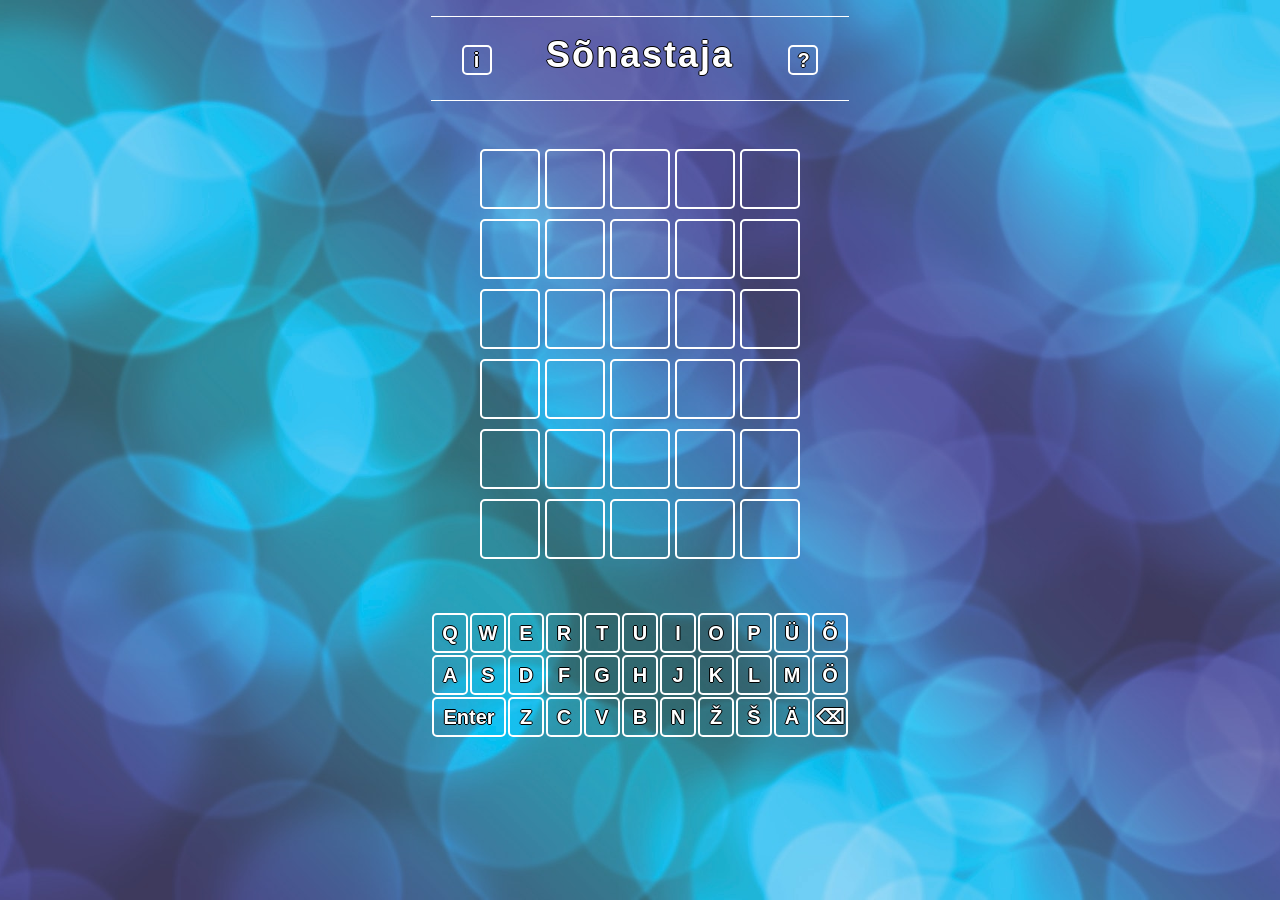
==== index.html @ de5a1a43 "Add files via upload" ====
<!DOCTYPE html>
<html lang="en">
<head>
  <!-- Global site tag (gtag.js) - Google Analytics -->
  <script async src="https://www.googletagmanager.com/gtag/js?id=G-Q1YTVF3C4T"></script>
  <script>
    window.dataLayer = window.dataLayer || [];
    function gtag(){dataLayer.push(arguments);}
    gtag('js', new Date());

    gtag('config', 'G-Q1YTVF3C4T');
  </script>
  <title>Sõnastaja</title>
  <meta charset="UTF-8">
  <meta name="viewport" content="width=device-width, initial-scale=0.86, maximum-scale=5.0, minimum-scale=0.86">
  <link rel="shortcut icon" type="image/jpg" href="favicon.png">
  <link rel="stylesheet" href="https://stackpath.bootstrapcdn.com/bootstrap/4.3.1/css/bootstrap.min.css">
  <script src="https://ajax.aspnetcdn.com/ajax/jQuery/jquery-3.3.1.min.js"></script>
  <script src="https://stackpath.bootstrapcdn.com/bootstrap/4.3.1/js/bootstrap.min.js"></script>
  <script>
      $(document).ready(function(){
        if(document.cookie.indexOf("modal_shown") >=0){
          //nothing
        } else
        {
        $("#subscribe").modal('show');
        document.cookie="modal_shown=seen";
        }
      });
  </script>
  <link rel="stylesheet" href="sonastaja.css">
  <script src="sonastaja.js"></script>
</head>
<body>
  <div id="subscribe" class="modal fade">
    <div class="modal-dialog">
      <div class="modal-content">
        <div class="modal-header">
          <p class="modal-title"><br>
          <b>Kuidas mängida?</b></p><button type="button" class="close" data-dismiss="modal">×</button>
        </div>
        <div class="modal-body">
          <b>REEGLID</b><br><br>
          <p>Arva arvuti poolt valitud sõna ära kuue katsega.</p><br>
          <p>Iga oletus peab olema kehtiv viietäheline sõna. Esitamiseks vajuta ENTER nuppu.</p><br>
          <p>Pärast iga arvamist muutub ruutude värv, mis näitab, kui lähedal teie oletus sellele sõnale on.</p><br>
          <b>NÄITED</b><br><br>
          <img src="1.png" alt="1">
          <p>A-täht on sõnas ja õiges kohas.</p>
          <img src="2.png" alt="2">
          <p>S-täht on sõnas, kuid vales kohas.</p>
          <img src="3.png" alt="3">
          <p>Ükski nendest tähtedest pole sõnas üheski kohas.</p>
        </div>
      </div>
    </div>
  </div>

  <div id="info" class="modal fade">
    <div class="modal-dialog">
      <div class="modal-content">
        <div class="modal-header">
          <p class="modal-title"><br>
            <button onclick="printWord()" class="btn default"><b>Info</b></button><br></p><button type="button" class="close" data-dismiss="modal">×</button>
        </div>
        <div class="modal-body">
          <p>Inspiratsioon:&nbsp;<a href="https://www.nytimes.com/games/wordle/index.html" target="_blank">NYT&nbsp;-&nbsp;Wordle</a></p><br>
          <p>Sõnastikud:&nbsp;<a href="http://www.eki.ee/tarkvara/wordlist/" target="_blank">EKI.ee</a>,&nbsp;<a href="https://sonaveeb.ee/teacher-tools/#/vocabulary?page=1" target="_blank">Sonaveeb.ee</a></p>
        </div>
      </div>
    </div>
  </div>
  <hr>
  <button class="ava" type="button" data-toggle="modal" data-target="#info">i</button> <h1 id="title" class="center-block">Sõnastaja</h1> <button class="ava" type="button" data-toggle="modal" data-target="#subscribe">?</button>
  <hr>
  <br>
  <div id="board" class="center-block"></div>
  <br>
  <h1 id="answer" class="center-block"></h1> <button id="resa" class="ava2" onclick="restart()" style="display: none;">↺</button>
</body>
</html>
---- sonastaja.css ----
body {
    font-family: Arial, "Arial Black", sans-serif;
    text-align: center;
    min-height: 100%;
    min-width: 100%;
    background: url(bg.jpg) no-repeat center center fixed; 
    background-size: cover;
    touch-action: manipulation;
    -webkit-touch-callout: none; /* iOS Safari */
    -webkit-user-select: none; /* Safari */
     -khtml-user-select: none; /* Konqueror HTML */
       -moz-user-select: none; /* Firefox */
        -ms-user-select: none; /* Internet Explorer/Edge */
            user-select: none; /* Non-prefixed version, currently
                                  supported by Chrome and Opera */
}

html {
    height: 100%;
    min-width: 100%;
}

hr {
    width: 418px;
    color: white;
    border-color: white;
}

#title {
    font-size: 36px;
    font-weight: bold;
    letter-spacing: 2px;
}

#board {
    width: 350px;
    height: 420px;
    margin: 0 auto;
    margin-top: 3px;
    display: flex;
    flex-wrap: wrap;
    justify-content: center;
    align-items: center;
}

.tile {
    /* Box */
    border: 2px solid white;
    width: 60px;
    height: 60px;
    margin: 2.5px;
    border-radius: 5px;

    /* Text */
    color: black;
    font-size: 36px;
    font-weight: bold;
    display: flex;
    justify-content: center;
    align-items: center;
    color: white;
    text-shadow: -1px 0 black, 0 1px black, 1px 0 black, 0 -1px black;
}

.correct {
    background-color: #6AAA64;
    color: white;
    border-color: white;
}

.present {
    background-color: #C9B458;
    color: white;
    border-color: white;
}

.absent {
    background-color: #787C7E;
    color: white;
    border-color:white;
}


.keyboard-row {
    width: 418px;

    margin: 0 auto;
    display: flex;
    flex-wrap: wrap;
    justify-content: center;
    align-items: center;
}

.key-tile {
    width: 36px;
    height: 40px;
    margin: 1px;
    border: 2px solid white;
    border-radius: 5px;

    /* Text */
    font-size: 20px;
    font-weight: bold;
    display: flex;
    justify-content: center;
    align-items: center;
    color: white;
    text-shadow: -1px 0 black, 0 1px black, 1px 0 black, 0 -1px black;
}

.enter-key-tile {
    width: 74px;
    height: 40px;
    margin: 1px;
    border: 2px solid white;
    border-radius: 5px;

    /* Text */
    font-size: 20px;
    font-weight: bold;
    display: flex;
    justify-content: center;
    align-items: center;
    color: white;
    text-shadow: -1px 0 black, 0 1px black, 1px 0 black, 0 -1px black;
}

h1 {
    color: white;
    text-shadow: -1px 0 black, 0 1px black, 1px 0 black, 0 -1px black;
    margin-right: 50px;
    margin-left: 50px;
    display: inline-block;
}

p {
    display: flex;
    justify-content: center;
    align-items: center;
}

img {
    max-width: 100%;
    height: auto;
    width: auto\9; /* ie8 */
    border-radius: 5px;
}

.ava {
    width: 30px;
    height: 30px;
    font-family:'Arial Black', sans-serif;
    font-size:20px;
    font-weight:bold;
    line-height:20px;
    align-items: center;
    color: white;
    text-shadow: -1px 0 black, 0 1px black, 1px 0 black, 0 -1px black;
    border: 2px solid white;
    border-radius:5px;
    padding:px;
    background-color: transparent;
    outline: 0 !important;
 }

 .ava2 {
    margin-bottom: 20px;
    width: 36px;
    height: 36px;
    font-family:'Arial Black', sans-serif;
    font-size: 27px;
    font-weight:bold;
    line-height:20px;
    align-items: center;
    color: white;
    text-shadow: -1px 0 black, 0 1px black, 1px 0 black, 0 -1px black;
    border: 2px solid white;
    border-radius:5px;
    padding:px;
    background-color: transparent;
    outline: 0 !important;
 }

 .btn {
    padding: 1px;
    border: none;
    background-color: inherit;
    display: inline-block;
  }
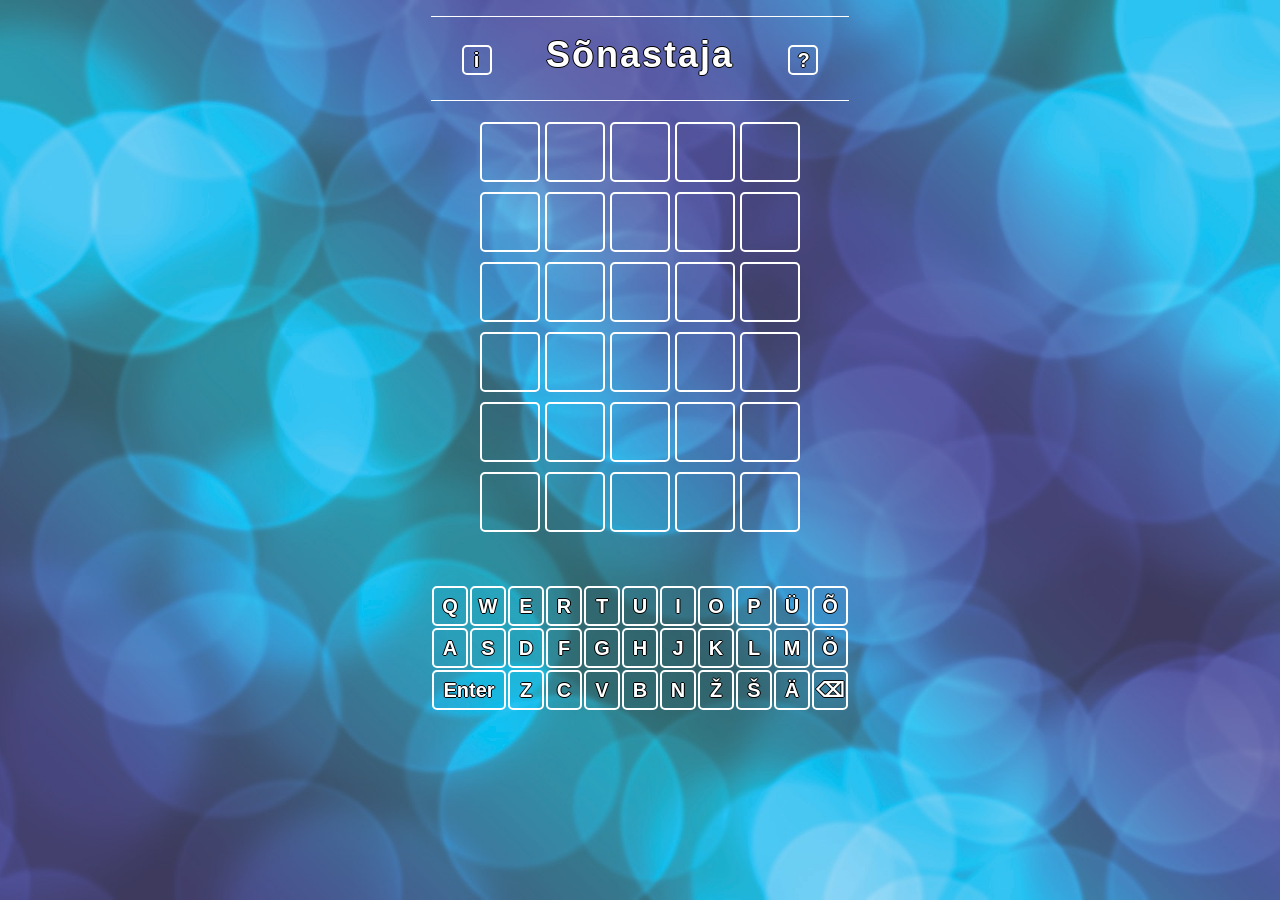
==== commit ae44ffb4: "Add files via upload" ====
--- a/index.html
+++ b/index.html
@@ -73,9 +73,8 @@
   <hr>
   <button class="ava" type="button" data-toggle="modal" data-target="#info">i</button> <h1 id="title" class="center-block">Sõnastaja</h1> <button class="ava" type="button" data-toggle="modal" data-target="#subscribe">?</button>
   <hr>
-  <br>
   <div id="board" class="center-block"></div>
   <br>
-  <h1 id="answer" class="center-block"></h1> <button id="resa" class="ava2" onclick="restart()" style="display: none;">↺</button>
+  <button id="copy" class="ava2" onclick="copy()" style="display: none;">❐</button> <h1 id="answer" class="center-block"></h1> <button id="resa" class="ava2" onclick="restart()" style="display: none;">↺</button>
 </body>
 </html>
--- a/sonastaja.css
+++ b/sonastaja.css
@@ -126,6 +126,9 @@
 }
 
 h1 {
+    font-family: Arial, "Arial Black", sans-serif;
+    font-weight:bold;
+    font-size: 36px;
     color: white;
     text-shadow: -1px 0 black, 0 1px black, 1px 0 black, 0 -1px black;
     margin-right: 50px;
@@ -164,19 +167,18 @@
  }
 
  .ava2 {
-    margin-bottom: 20px;
-    width: 36px;
-    height: 36px;
+    height: 30px;
+    margin-bottom: 17.6px;
     font-family:'Arial Black', sans-serif;
-    font-size: 27px;
+    font-size: 20px;
     font-weight:bold;
     line-height:20px;
     align-items: center;
+    justify-content: center;
     color: white;
     text-shadow: -1px 0 black, 0 1px black, 1px 0 black, 0 -1px black;
     border: 2px solid white;
     border-radius:5px;
-    padding:px;
     background-color: transparent;
     outline: 0 !important;
  }
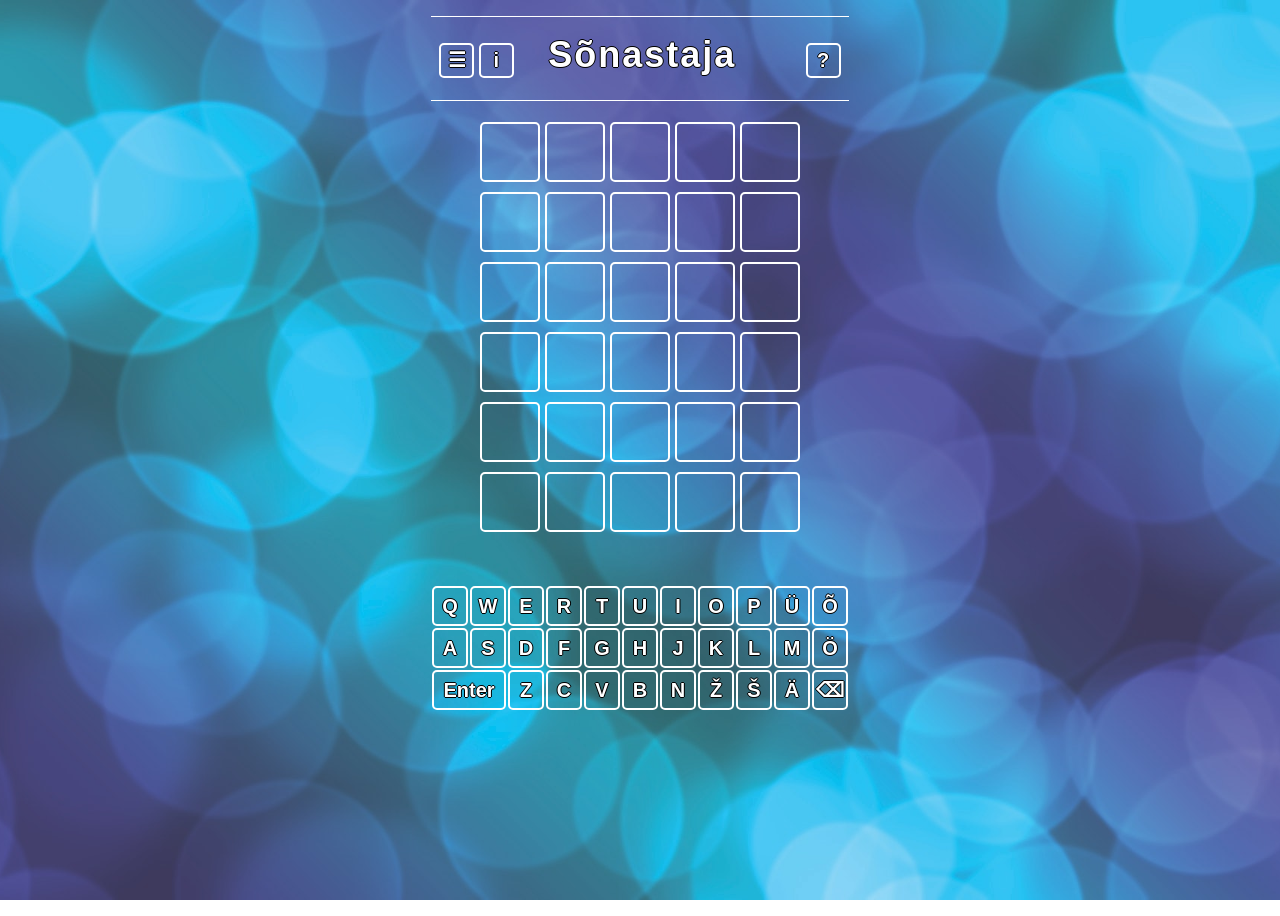
==== commit 344a201e: "Add files via upload" ====
--- a/index.html
+++ b/index.html
@@ -32,6 +32,7 @@
   <script src="sonastaja.js"></script>
 </head>
 <body>
+
   <div id="subscribe" class="modal fade">
     <div class="modal-dialog">
       <div class="modal-content">
@@ -70,11 +71,63 @@
       </div>
     </div>
   </div>
+
+  <div id="stat" class="modal fade">
+    <div class="modal-dialog">
+      <div class="modal-content">
+        <div class="modal-header">
+          <p class="modal-title"><br>
+          <b>Statistika</b></p> <button type="button" class="close" data-dismiss="modal">×</button><br>
+        </div>
+        <div class="modal-body">
+
+          <div>
+            <div class="statistic-container">
+              <div class="statistic" id="mängud">0</div>
+              <div class="label">Korda mängitud</div>
+            </div>
+
+            <div class="statistic-container">
+              <div class="statistic" id="protsent">0</div>
+              <div class="label">Võidu protsent</div>
+            </div>
+
+            <div class="statistic-container">
+              <div class="statistic" id="summa">0</div>
+              <div class="label">Punkti summa</div>
+            </div>
+          </div>
+
+          <br><div class="chart">
+            <div>
+              <p class="chart-p">1.</p> <span id="1" class="chart-tile" style="min-width: 0%; background-color: #0eeaff;">0</span>
+            </div>
+            <div>
+              <p class="chart-p">2.</p> <span id="2" class="chart-tile" style="min-width: 0%; background-color: #00bff1;">0</span>
+            </div>
+            <div>
+              <p class="chart-p">3.</p> <span id="3" class="chart-tile" style="min-width: 0%; background-color: #0094df;">0</span>
+            </div>
+            <div>
+              <p class="chart-p">4.</p> <span id="4" class="chart-tile" style="min-width: 0%; background-color: #0069c5;">0</span>
+            </div>
+            <div>
+              <p class="chart-p">5.</p> <span id="5" class="chart-tile" style="min-width: 0%; background-color: #003da1;">0</span>
+            </div>
+            <div>
+              <p class="chart-p">6.</p> <span id="6" class="chart-tile" style="min-width: 0%; background-color: #020873;">0</span>
+            </div>
+          </div>
+        </div>
+      </div>
+    </div>
+  </div>
+
   <hr>
-  <button class="ava" type="button" data-toggle="modal" data-target="#info">i</button> <h1 id="title" class="center-block">Sõnastaja</h1> <button class="ava" type="button" data-toggle="modal" data-target="#subscribe">?</button>
+  <button onclick="kuva_stat()" class="ava" type="button" data-toggle="modal" data-target="#stat">☰</button> <button class="ava" type="button" data-toggle="modal" data-target="#info">i</button> <h1 id="title" class="pealkiri">Sõnastaja</h1> <button class="ava" type="button" data-toggle="modal" data-target="#subscribe">?</button>
   <hr>
-  <div id="board" class="center-block"></div>
+  <div id="board" class="vastus"></div>
   <br>
-  <button id="copy" class="ava2" onclick="copy()" style="display: none;">❐</button> <h1 id="answer" class="center-block"></h1> <button id="resa" class="ava2" onclick="restart()" style="display: none;">↺</button>
+  <button id="copy" class="ava2" onclick="copy()" style="display: none;">❐</button> <h1 id="answer" class="vastus"></h1> <button id="resa" class="ava2" onclick="restart()" style="display: none;">↺</button>
 </body>
 </html>
--- a/sonastaja.css
+++ b/sonastaja.css
@@ -131,8 +131,53 @@
     font-size: 36px;
     color: white;
     text-shadow: -1px 0 black, 0 1px black, 1px 0 black, 0 -1px black;
+    display: inline-block;
+}
+
+.pealkiri {
+    font-family: Arial, "Arial Black", sans-serif;
+    font-weight:bold;
+    font-size: 36px;
+    color: white;
+    text-shadow: -1px 0 black, 0 1px black, 1px 0 black, 0 -1px black;
+    margin-right: 65px;
+    margin-left: 30px;
+    display: inline-block;
+}
+
+.vastus {
+    font-family: Arial, "Arial Black", sans-serif;
+    font-weight:bold;
+    font-size: 36px;
+    color: white;
+    text-shadow: -1px 0 black, 0 1px black, 1px 0 black, 0 -1px black;
     margin-right: 50px;
     margin-left: 50px;
+    display: inline-block;
+}
+
+.statistic-container {
+    display: inline-block;
+    margin-left: 25px;
+}
+
+.chart-tile {
+    padding:px;
+    text-align: right;
+    display: inline-block;
+    height: 24px;
+    margin: 1px;
+    border: 2px solid #212529;
+    border-radius: 5px;
+    color: white;
+    text-shadow: -1px 0 black, 0 1px black, 1px 0 black, 0 -1px black;
+}
+
+.chart {
+    text-align: left;
+}
+
+.chart-p {
     display: inline-block;
 }
 
@@ -150,8 +195,8 @@
 }
 
 .ava {
-    width: 30px;
-    height: 30px;
+    width: 35px;
+    height: 35px;
     font-family:'Arial Black', sans-serif;
     font-size:20px;
     font-weight:bold;
@@ -167,10 +212,11 @@
  }
 
  .ava2 {
-    height: 30px;
+    height: 60px;
+    width: 60px;
     margin-bottom: 17.6px;
     font-family:'Arial Black', sans-serif;
-    font-size: 20px;
+    font-size: 30px;
     font-weight:bold;
     line-height:20px;
     align-items: center;
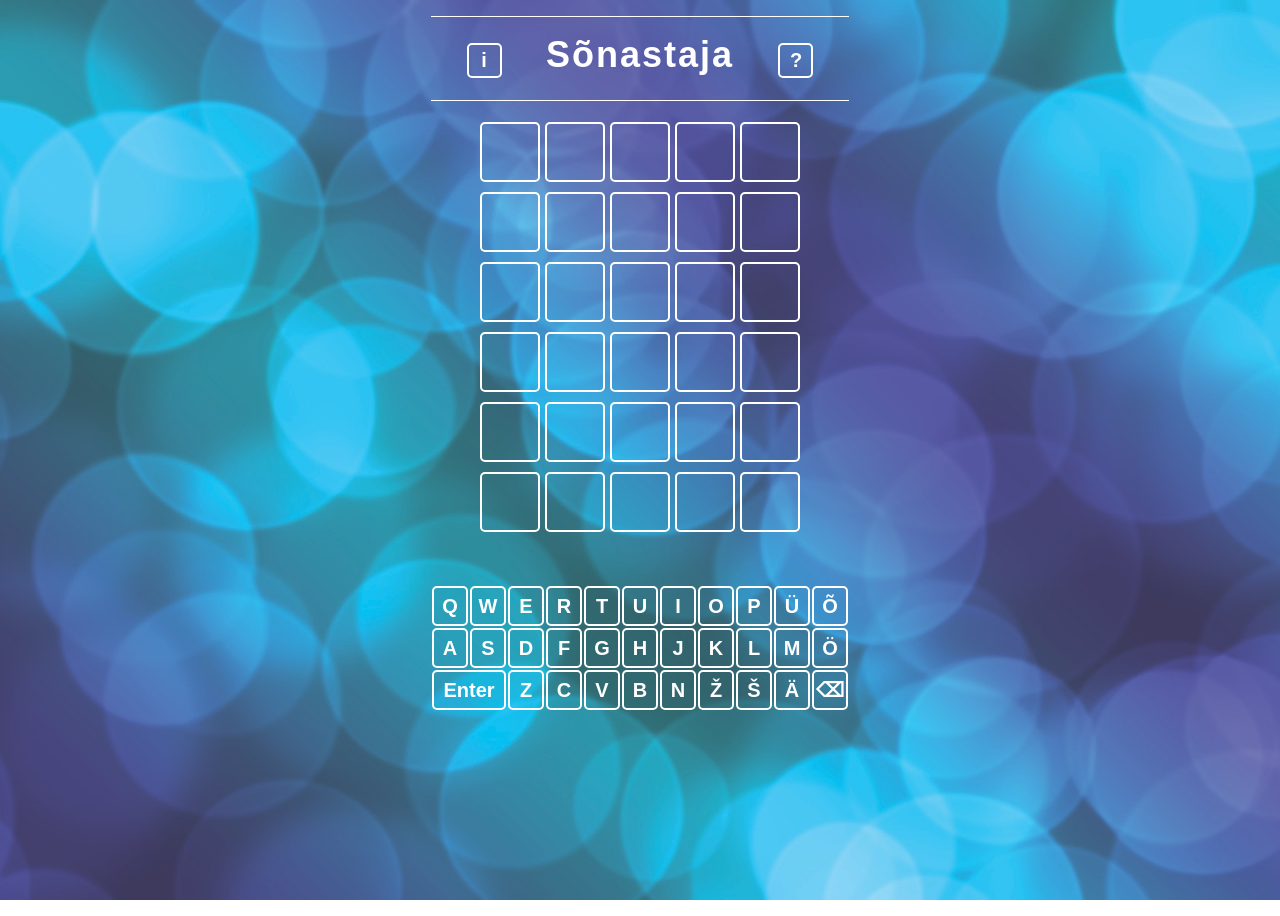
==== commit 22d0dcd5: "Add files via upload" ====
--- a/index.html
+++ b/index.html
@@ -62,11 +62,38 @@
       <div class="modal-content">
         <div class="modal-header">
           <p class="modal-title"><br>
-            <button onclick="printWord()" class="btn default"><b>Info</b></button><br></p><button type="button" class="close" data-dismiss="modal">×</button>
+            <button onclick="printWord()" class="btn2 default"><b>Info</b></button><br></p><button type="button" class="close" data-dismiss="modal">×</button>
         </div>
         <div class="modal-body">
-          <p>Inspiratsioon:&nbsp;<a href="https://www.nytimes.com/games/wordle/index.html" target="_blank">NYT&nbsp;-&nbsp;Wordle</a></p><br>
-          <p>Sõnastikud:&nbsp;<a href="http://www.eki.ee/tarkvara/wordlist/" target="_blank">EKI.ee</a>,&nbsp;<a href="https://sonaveeb.ee/teacher-tools/#/vocabulary?page=1" target="_blank">Sonaveeb.ee</a></p>
+          <b>STATISTIKA</b><br><br>
+          <div>
+            <div class="statistic-container">
+              <div class="statistic" id="mängud">0</div>
+              <div class="label">Korda mängitud</div>
+            </div>
+
+            <div class="statistic-container">
+              <div class="statistic" id="protsent">0</div>
+              <div class="label">Võidu protsent</div>
+            </div>
+
+            <div class="statistic-container">
+              <div class="statistic" id="summa">0</div>
+              <div class="label">Punktisumma</div>
+            </div>
+          </div><br>
+          <b>VÄLJAKUTSE</b><br><br>
+          <p>Esita sõbrale väljakutse.<br>
+          Vali sobiv viietäheline sõna, kopeeri ja saada link.</p>
+          <div class="form-inline">
+            <input class="form-control mr-1" id="chal">
+            <button onclick="challange()" class="btn btn-primary">Kopeeri</button>
+          </div><br>
+          <b>INSPIRATSIOON</b><br><br>
+          <p><a href="https://www.nytimes.com/games/wordle/index.html" target="_blank">NYT&nbsp;-&nbsp;Wordle</a></p><br>
+          <b>SÕNASTIKUD</b><br><br>
+          <p><a href="http://www.eki.ee/tarkvara/wordlist/" target="_blank">EKI.ee</a></p>
+          <p><a href="https://sonaveeb.ee/teacher-tools/#/vocabulary?page=1" target="_blank">Sonaveeb.ee</a></p>
         </div>
       </div>
     </div>
@@ -94,7 +121,7 @@
 
             <div class="statistic-container">
               <div class="statistic" id="summa">0</div>
-              <div class="label">Punkti summa</div>
+              <div class="label">Punktisumma</div>
             </div>
           </div>
 
@@ -124,7 +151,7 @@
   </div>
 
   <hr>
-  <button onclick="kuva_stat()" class="ava" type="button" data-toggle="modal" data-target="#stat">☰</button> <button class="ava" type="button" data-toggle="modal" data-target="#info">i</button> <h1 id="title" class="pealkiri">Sõnastaja</h1> <button class="ava" type="button" data-toggle="modal" data-target="#subscribe">?</button>
+  <button onclick="kuva_stat()" class="ava" type="button" data-toggle="modal" data-target="#info">i</button> <h1 id="title" class="pealkiri">Sõnastaja</h1> <button class="ava" type="button" data-toggle="modal" data-target="#subscribe">?</button>
   <hr>
   <div id="board" class="vastus"></div>
   <br>
--- a/sonastaja.css
+++ b/sonastaja.css
@@ -52,14 +52,12 @@
     border-radius: 5px;
 
     /* Text */
-    color: black;
-    font-size: 36px;
-    font-weight: bold;
-    display: flex;
-    justify-content: center;
-    align-items: center;
-    color: white;
-    text-shadow: -1px 0 black, 0 1px black, 1px 0 black, 0 -1px black;
+    font-size: 36px;
+    font-weight: bold;
+    display: flex;
+    justify-content: center;
+    align-items: center;
+    color: white;
 }
 
 .correct {
@@ -105,7 +103,6 @@
     justify-content: center;
     align-items: center;
     color: white;
-    text-shadow: -1px 0 black, 0 1px black, 1px 0 black, 0 -1px black;
 }
 
 .enter-key-tile {
@@ -122,7 +119,6 @@
     justify-content: center;
     align-items: center;
     color: white;
-    text-shadow: -1px 0 black, 0 1px black, 1px 0 black, 0 -1px black;
 }
 
 h1 {
@@ -130,7 +126,6 @@
     font-weight:bold;
     font-size: 36px;
     color: white;
-    text-shadow: -1px 0 black, 0 1px black, 1px 0 black, 0 -1px black;
     display: inline-block;
 }
 
@@ -139,9 +134,8 @@
     font-weight:bold;
     font-size: 36px;
     color: white;
-    text-shadow: -1px 0 black, 0 1px black, 1px 0 black, 0 -1px black;
-    margin-right: 65px;
-    margin-left: 30px;
+    margin-right: 40px;
+    margin-left: 40px;
     display: inline-block;
 }
 
@@ -150,15 +144,14 @@
     font-weight:bold;
     font-size: 36px;
     color: white;
-    text-shadow: -1px 0 black, 0 1px black, 1px 0 black, 0 -1px black;
     margin-right: 50px;
     margin-left: 50px;
     display: inline-block;
 }
 
 .statistic-container {
-    display: inline-block;
-    margin-left: 25px;
+    margin: 5px;
+    display: inline-block;
 }
 
 .chart-tile {
@@ -170,7 +163,6 @@
     border: 2px solid #212529;
     border-radius: 5px;
     color: white;
-    text-shadow: -1px 0 black, 0 1px black, 1px 0 black, 0 -1px black;
 }
 
 .chart {
@@ -201,17 +193,16 @@
     font-size:20px;
     font-weight:bold;
     line-height:20px;
-    align-items: center;
-    color: white;
-    text-shadow: -1px 0 black, 0 1px black, 1px 0 black, 0 -1px black;
+    color: white;
     border: 2px solid white;
     border-radius:5px;
-    padding:px;
+    padding: 0;
     background-color: transparent;
     outline: 0 !important;
+    cursor: pointer;
  }
 
- .ava2 {
+.ava2 {
     height: 60px;
     width: 60px;
     margin-bottom: 17.6px;
@@ -219,19 +210,28 @@
     font-size: 30px;
     font-weight:bold;
     line-height:20px;
-    align-items: center;
-    justify-content: center;
-    color: white;
-    text-shadow: -1px 0 black, 0 1px black, 1px 0 black, 0 -1px black;
+    color: white;
     border: 2px solid white;
     border-radius:5px;
+    padding: 0;
     background-color: transparent;
     outline: 0 !important;
+    cursor: pointer;
  }
 
- .btn {
+.btn2 {
     padding: 1px;
     border: none;
     background-color: inherit;
     display: inline-block;
-  }+  }
+
+.btn {
+    background-color: darkgray;
+    border: darkgray;
+}
+
+.form-inline {
+    display: block;
+    align-items: center;
+}
